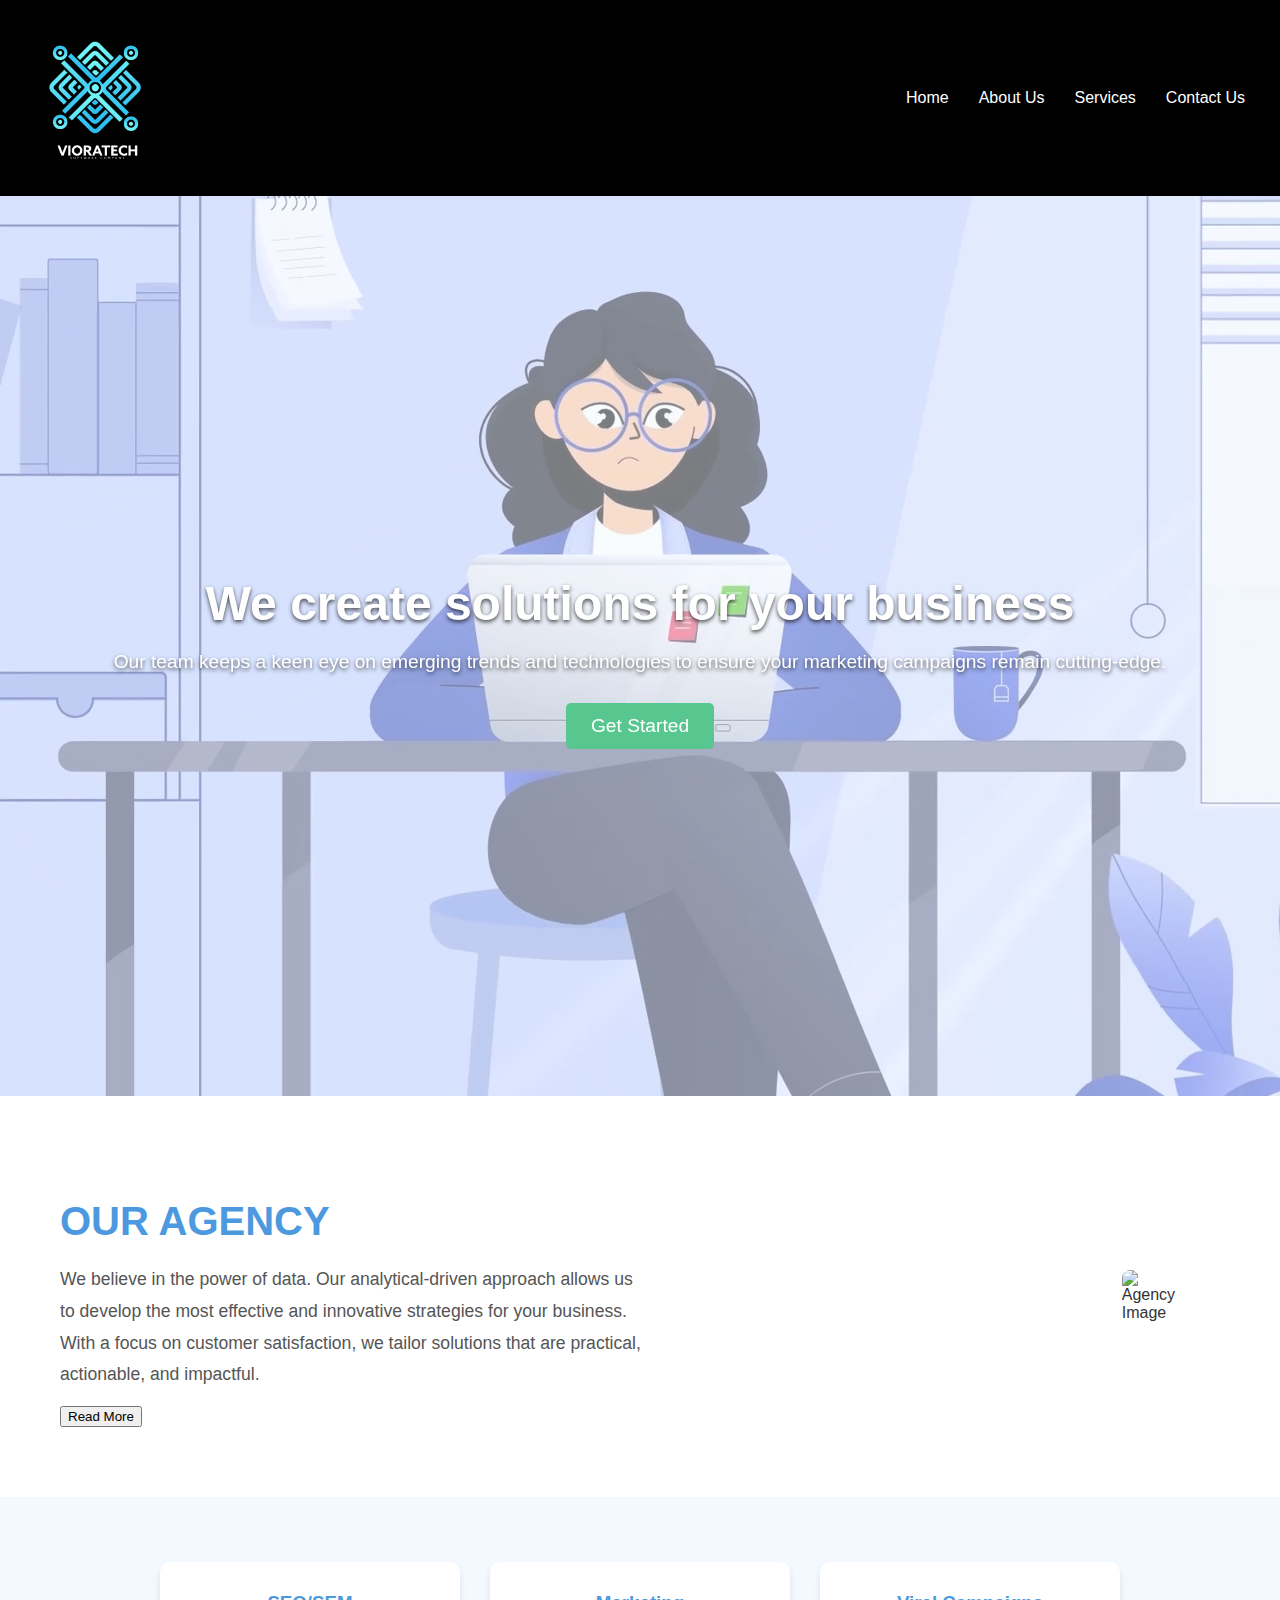
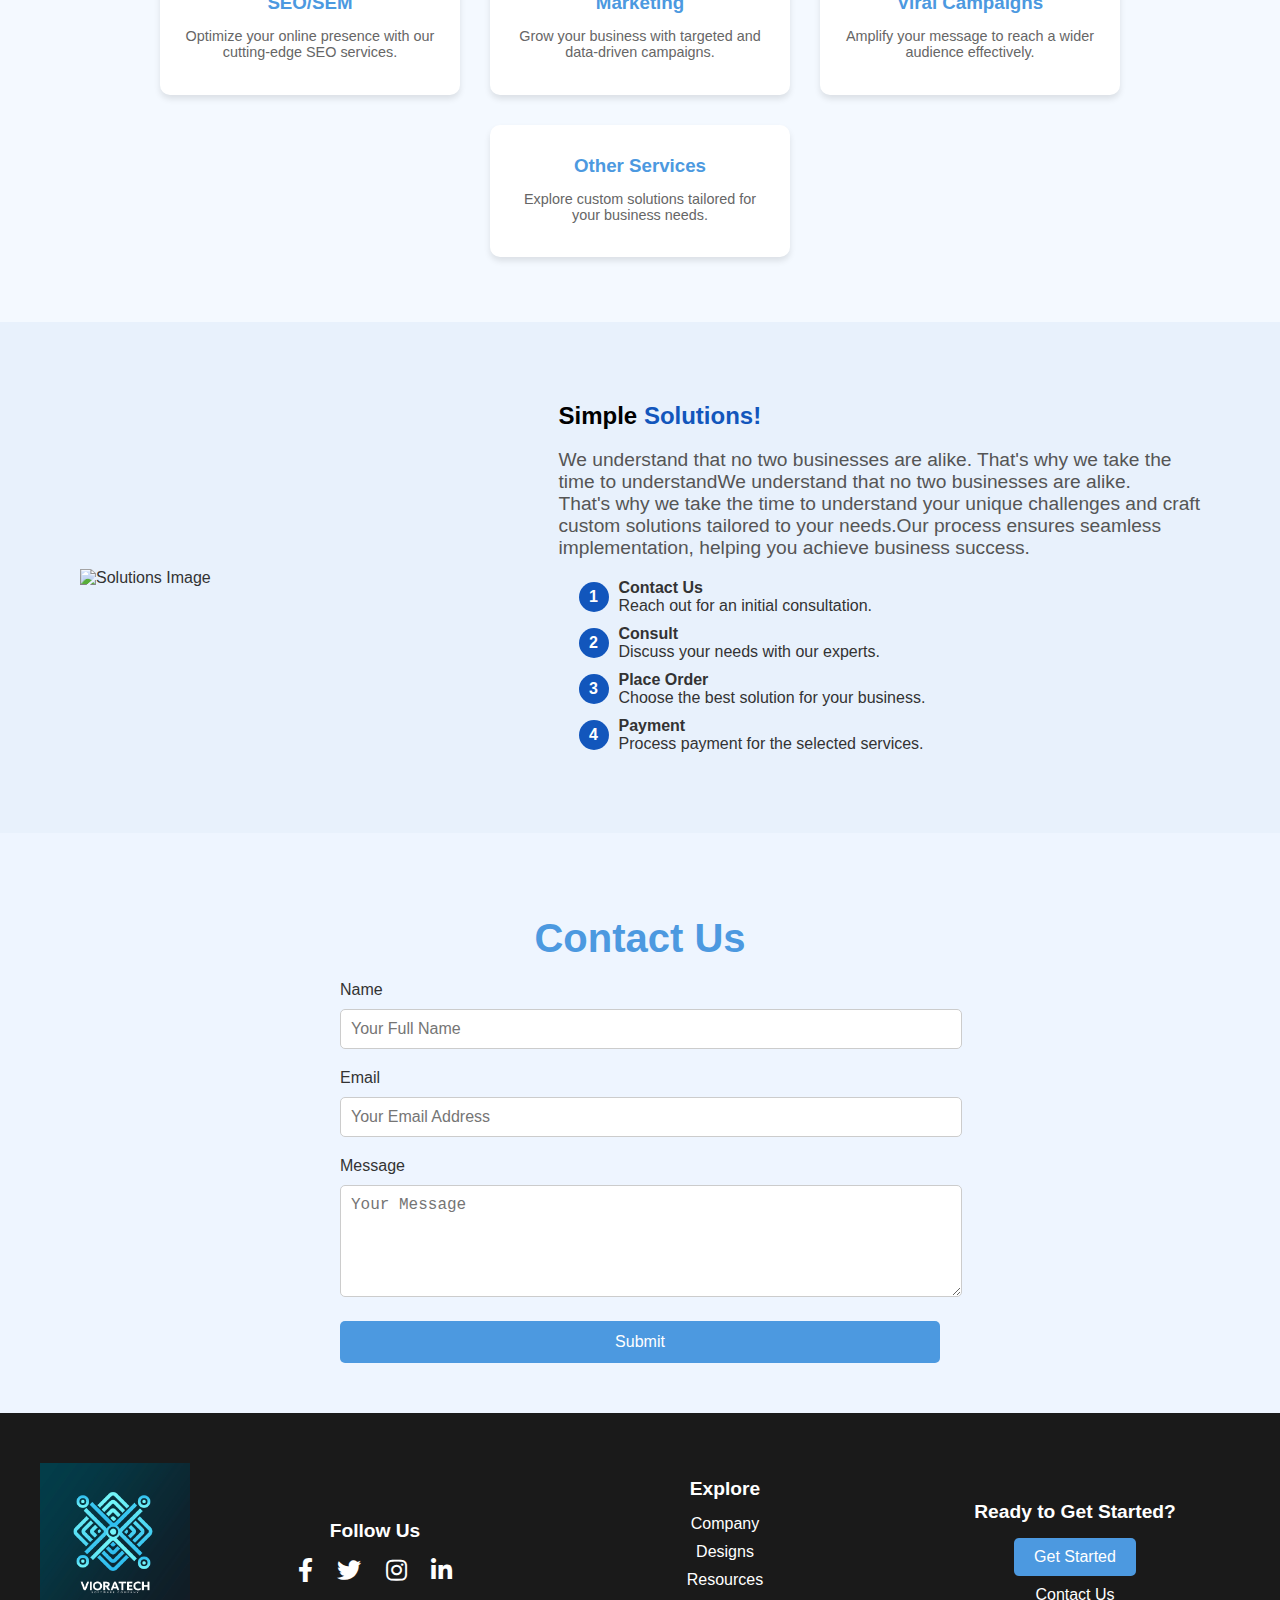
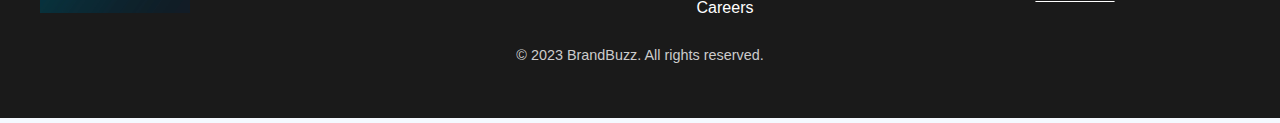
==== index.html @ e8889c30 "Initial commit: Added files" ====
<!DOCTYPE html>
<html lang="en">
<head>
    <meta charset="UTF-8">
    <meta name="viewport" content="width=device-width, initial-scale=1.0">
    <title>Business Solutions</title>
    <link href="styles.css" rel="stylesheet">
    <link href="https://fonts.googleapis.com/css2?family=Roboto:wght@400;500;700&display=swap" rel="stylesheet">
    <link rel="stylesheet" href="https://cdnjs.cloudflare.com/ajax/libs/font-awesome/6.4.2/css/all.min.css" integrity="sha512-z3gUgBZKDccyxOxkHU6UYcTaD2FssdqYX2rYBGEL/0ttT0E5hQllZ4xdtZc/wK2qK1RGR0/bvfElzH7//bsU06ZXnJ2bXoj/1t1+AMlXag1h9mpg9JqKj6yobRK1/OtrW30/Do/bp5G+x2q+z+qI/rgI/aSrZCfBcyY4trkw5n+9ANFp+t0y2/0gdzLfxq+alt+SDtU/eBQ==" crossorigin="anonymous" referrerpolicy="no-referrer" />
    <link rel="stylesheet" href="https://cdnjs.cloudflare.com/ajax/libs/font-awesome/5.15.4/css/all.min.css">
    <script src="https://www.gstatic.com/firebasejs/9.17.1/firebase-app.js"></script>
    <script src="https://www.gstatic.com/firebasejs/9.17.1/firebase-database.js"></script>
</head>
<body>
    <header>
        <div class="logo">
            <img src="VIORTECH.png" alt="VioraTech Logo" />
        </div>
        
        <nav>
            <ul>
                <li><a href="#">Home</a></li>
                <li><a href="#">About Us</a></li>
                <li><a href="#">Services</a></li>
                <li><a href="#">Contact Us</a></li>
            </ul>
        </nav>
    </header>

    <section class="hero">
        <video autoplay muted loop class="background-video">
            <source src="vedio.mp4" type="video/mp4">
            Your browser does not support the video tag.
        </video>
        <div class="overlay"></div>
        <div class="content">
            <h1>We create solutions for your business</h1>
            <p>
                Our team keeps a keen eye on emerging trends and technologies to
                ensure your marketing campaigns remain cutting-edge.
              </p>
            <button>Get Started</button>
        </div>
    </section>

    <section class="about-us">
        <div class="about-container">
            <div class="about-content">
                <h2>Our Agency</h2>
                <p class="subtext">
                    We believe in the power of data. Our analytical-driven approach allows us <br>to develop the most effective and innovative strategies for your business. <br>With a focus on customer satisfaction, we tailor solutions that are practical, <br>actionable, and impactful.
                  </p>
                  <button class="btn primary-btn">Read More</button>
                </div>
                <div class="agency-image">
                  <img src="agency-image.png" alt="Agency Image" />
                </div>
        </div>
    </section>

    <section class="services">
        <div class="card">
            <h3>SEO/SEM</h3>
            <p>Optimize your online presence with our cutting-edge SEO services.</p>
        </div>
        <div class="card">
            <h3>Marketing</h3>
            <p>Grow your business with targeted and data-driven campaigns.</p>
        </div>
        <div class="card">
            <h3>Viral Campaigns</h3>
            <p>Amplify your message to reach a wider audience effectively.</p>
        </div>
        <div class="card">
            <h3>Other Services</h3>
            <p>Explore custom solutions tailored for your business needs.</p>
        </div>
    </section>
    
  <!-- Solutions Section -->
  <section class="solutions">
    <div class="solutions-image">
      <img src="solutions-image.png" alt="Solutions Image" />
    </div>
    <div class="solutions-content">
      <h2>
        <span class="highlight" style="color: black">Simple</span>
        <span class="highlight" style="color: #1256bc">Solutions!</span>
      </h2>
      <p class="subtext">
        We understand that no two businesses are alike. That's why we take the<br>
        time to understandWe understand that no two businesses are alike. <br>That's why we take the
        time to understand your unique challenges and craft <br> custom solutions
        tailored to your needs.Our process ensures seamless<br> implementation,
        helping you achieve business success.
      </p>
      <ol>
        <li>
          <div>
            <strong>Contact Us</strong>
          <div>Reach out for an initial consultation.</div>
        </li>
        <li>
          <div>
            <strong>Consult</strong>
          <div>Discuss your needs with our experts.</div>
        </li>
        <li>
          <div>
            <strong>Place Order</strong>
          <div>Choose the best solution for your business.</div>
        </li>
        <li>
          <div>
            <strong>Payment</strong>
          <div>Process payment for the selected services.</div>
        </li>
      </ol>

      <!-- Updated buttons with existing classes -->
     
    </div>
  </section>

  
      
    <section class="contact-us">
        <h2>Contact Us</h2>
        <form action="#" method="POST">
            <label for="name">Name</label>
            <input type="text" id="name" name="name" placeholder="Your Full Name" required>
            
            <label for="email">Email</label>
            <input type="email" id="email" name="email" placeholder="Your Email Address" required>
            
            <label for="message">Message</label>
            <textarea id="message" name="message" rows="5" placeholder="Your Message" required></textarea>
            
            <button type="submit">Submit</button>
        </form>
    </section>

    <footer>
        <div class="footer-container">
            <!-- Logo Section -->
            <div class="footer-logo">
                <img src="VIORTECH_Logo.jpg" alt="BrandBuzz Logo">
            </div>
    
            <!-- Social Icons -->
            <div class="footer-social">
                <h4>Follow Us</h4>
                <a href="#" target="_blank"><i class="fab fa-facebook-f"></i></a>
                <a href="#" target="_blank"><i class="fab fa-twitter"></i></a>
                <a href="#" target="_blank"><i class="fab fa-instagram"></i></a>
                <a href="#" target="_blank"><i class="fab fa-linkedin-in"></i></a>
            </div>
    
            <!-- Navigation Links -->
            <div class="footer-nav">
                <h4>Explore</h4>
                <ul>
                    <li><a href="#">Company</a></li>
                    <li><a href="#">Designs</a></li>
                    <li><a href="#">Resources</a></li>
                    <li><a href="#">Careers</a></li>
                </ul>
            </div>
    
            <!-- Call-to-Action Section -->
            <div class="footer-cta">
                <h4>Ready to Get Started?</h4>
                <button class="cta-button">Get Started</button>
                <a href="#" class="cta-link">Contact Us</a>
            </div>
        </div>
    
        <p class="copyright">&copy; 2023 BrandBuzz. All rights reserved.</p>
    </footer>
    
</body>
</html>
---- styles.css ----
body {
            margin: 0;
            font-family: 'Roboto', sans-serif;
            background-color: #f4f9ff;
            color: #333;
        }

        header {
            background: black;
            padding: 20px;
            display: flex;
            justify-content: space-between;
            align-items: center;
            color: #fff;
            flex-wrap: wrap;
        }

        header .logo {
            font-size: 1.5rem;
            font-weight: 700;
        }

        
        header .logo img {
            width: 150px;  /* Resize the image to match logo size */
            height: auto;  /* Maintain aspect ratio */
        }

        header nav ul {
            list-style: none;
            margin: 0;
            padding: 0;
            display: flex;
            flex-wrap: wrap;
        }

        header nav ul li {
            margin: 0 15px;
        }

        header nav ul li a {
            color: #fff;
            text-decoration: none;
            font-weight: 500;
        }

        .hero {
            position: relative;
            overflow: hidden;
            min-height: 100vh;
            display: flex;
            align-items: center;
            justify-content: center;
            flex-direction: column;
            text-align: center;
            padding: 20px;
            box-sizing: border-box;
            color: #fff;
        }

        .hero::before {
            content: '';
            position: absolute;
            top: 0;
            left: 0;
            width: 200%;
            height: 200%;
            background: url('https://source.unsplash.com/random/1920x1080') no-repeat center;
            background-size: cover;
            animation: moveBackground 10s linear infinite;
            z-index: -1;
        }

        @keyframes moveBackground {
            0% {
                transform: scale(1) translateX(0);
            }
            50% {
                transform: scale(1.2) translateX(-20%);
            }
            100% {
                transform: scale(1) translateX(0);
            }
        }

        .hero h1 {
            font-size: 2.5rem;
            margin-bottom: 20px;
            word-wrap: break-word;
        }

        .hero p {
            font-size: 1.2rem;
            margin-bottom: 30px;
            word-wrap: break-word;
        }

        .hero button {
            background-color: #57c78f;
            color: white;
            border: none;
            padding: 10px 20px;
            font-size: 1rem;
            border-radius: 5px;
            cursor: pointer;
            transition: background-color 0.3s;
        }

        .hero button:hover {
            background-color: #4c99e0;
        }

        .services {
            display: flex;
            flex-wrap: wrap;
            justify-content: center;
            padding: 50px 20px;
            box-sizing: border-box;
        }

        .services .card {
            background: white;
            border-radius: 10px;
            box-shadow: 0 4px 6px rgba(0, 0, 0, 0.1);
            margin: 15px;
            padding: 20px;
            width: calc(100% - 40px);
            max-width: 300px;
            text-align: center;
            box-sizing: border-box;
        }

        .services .card h3 {
            margin: 10px 0;
            color: #4c99e0;
        }

        .services .card p {
            color: #666;
            font-size: 0.9rem;
            word-wrap: break-word;
        }

        footer {
            background-color: #4c99e0;
            color: white;
            text-align: center;
            padding: 20px;
        }

        footer a {
            color: #57c78f;
            text-decoration: none;
        }

        @media (max-width: 1024px) {
            .hero h1 {
                font-size: 2rem;
            }

            .hero p {
                font-size: 1rem;
            }

            .hero button {
                font-size: 0.9rem;
                padding: 8px 16px;
            }

            header nav ul {
                justify-content: center;
            }
        }

        @media (max-width: 768px) {
            header {
                flex-direction: column;
                align-items: center;
            }

            header nav ul {
                flex-direction: column;
                align-items: center;
                margin-top: 10px;
            }

            header nav ul li {
                margin: 5px 0;
            }

            .services .card {
                width: 90%;
            }
        }

        @media (max-width: 480px) {
            .hero h1 {
                font-size: 1.8rem;
            }

            .hero p {
                font-size: 0.9rem;
            }

            .services {
                flex-direction: column;
                align-items: center;
            }
        }
        .hero {
        position: relative;
        min-height: 100vh;
        display: flex;
        align-items: center;
        justify-content: center;
        text-align: center;
        overflow: hidden;
        box-sizing: border-box;
    }

    .background-video {
        position: absolute;
        top: 0;
        left: 0;
        width: 100%;
        height: 100%;
        object-fit: cover;
        z-index: 1;
        pointer-events: none;
        opacity: 0.5; /* Controls transparency of the video */
    }

    .overlay {
        position: absolute;
        top: 0;
        left: 0;
        width: 100%;
        height: 100%;
         /* Adds a transparent dark overlay */
        z-index: 2;
    }

    .hero .content {
        position: relative;
        z-index: 3;
        color: #fff;
    }

    .hero h1 {
        font-size: 3rem;
        margin-bottom: 20px;
        text-shadow: 0px 2px 4px rgba(0, 0, 0, 0.7); /* Enhances text readability */
    }

    .hero p {
        font-size: 1.2rem;
        margin-bottom: 30px;
        text-shadow: 0px 2px 4px rgba(0, 0, 0, 0.7);
    }

    .hero button {
        background-color: #57c78f;
        color: white;
        border: none;
        padding: 12px 25px;
        font-size: 1.2rem;
        border-radius: 5px;
        cursor: pointer;
        transition: background-color 0.3s;
    }

    .hero button:hover {
        background-color: #4c99e0;
    }

    @media (max-width: 768px) {
        .hero h1 {
            font-size: 2rem;
        }

        .hero p {
            font-size: 1rem;
        }

        .hero button {
            font-size: 1rem;
            padding: 10px 20px;
        }
    }

    @media (max-width: 480px) {
        .hero h1 {
            font-size: 1.8rem;
        }

        .hero p {
            font-size: 0.9rem;
        }
    }

    /* footer section css */
    body {
            font-family: sans-serif;
            margin: 0;
            padding: 0;
        }

        /* Footer Styling */
footer {
    background-color: #1a1a1a;
    color: #ffffff;
    padding: 40px 20px;
    text-align: center;
    font-family: Arial, sans-serif;
}

.footer-container {
    display: flex;
    flex-wrap: wrap;
    justify-content: space-between;
    align-items: center;
    max-width: 1200px;
    margin: 0 auto;
    gap: 20px;
}

.footer-logo img {
    max-width: 150px;
}

.footer-social, .footer-nav, .footer-cta {
    flex: 1 1 200px;
    text-align: center;
}

.footer-social h4, .footer-nav h4, .footer-cta h4 {
    font-size: 1.2rem;
    color: #ffffff;
    margin-bottom: 15px;
}

.footer-social a {
    color: #ffffff;
    font-size: 1.5rem;
    margin: 0 10px;
    text-decoration: none;
    transition: color 0.3s ease;
}

.footer-social a:hover {
    color: #4c99e0; /* Blue hover effect */
}

.footer-nav ul {
    list-style-type: none;
    padding: 0;
    margin: 0;
}

.footer-nav ul li {
    margin-bottom: 10px;
}

.footer-nav ul li a {
    color: #ffffff;
    text-decoration: none;
    font-size: 1rem;
    transition: color 0.3s ease;
}

.footer-nav ul li a:hover {
    color: #4c99e0; /* Blue hover effect */
}

.footer-cta h4 {
    font-size: 1.2rem;
    margin-bottom: 15px;
}

.cta-button {
    padding: 10px 20px;
    font-size: 1rem;
    color: #ffffff;
    background-color: #4c99e0;
    border: none;
    border-radius: 5px;
    cursor: pointer;
    transition: background-color 0.3s ease;
}

.cta-button:hover {
    background-color: #367dc9; /* Darker blue hover */
}

.cta-link {
    display: block;
    margin-top: 10px;
    color: #ffffff;
    text-decoration: underline;
    font-size: 1rem;
}

.cta-link:hover {
    color: #4c99e0;
}

/* Copyright */
footer .copyright {
    margin-top: 20px;
    font-size: 0.9rem;
    color: #cccccc;
}

/* Responsive Design */
@media (max-width: 768px) {
    .footer-container {
        flex-direction: column;
        text-align: center;
    }
}

        .contact-us {
            padding: 50px 20px;
            text-align: center;
            background: #eef5ff;
        }

        .contact-us h2 {
            font-size: 2.5rem;
            margin-bottom: 20px;
            color: #4c99e0;
        }

        .contact-us form {
            max-width: 600px;
            margin: 0 auto;
            text-align: left;
        }

        .contact-us label {
            font-weight: 500;
            color: #333;
        }

        .contact-us input, .contact-us textarea {
            width: 100%;
            padding: 10px;
            margin: 10px 0 20px;
            border: 1px solid #ccc;
            border-radius: 5px;
            font-size: 1rem;
        }

        .contact-us button {
            background-color: #4c99e0;
            color: white;
            border: none;
            padding: 12px 25px;
            font-size: 1rem;
            border-radius: 5px;
            cursor: pointer;
            transition: background-color 0.3s;
            width: 100%;
        }

        .contact-us button:hover {
            background-color: #57c78f;
        }


        /* about us */
        .about-us {
    padding: 50px 20px;
    background-color: #ffffff;
}

.about-container {
    display: flex;
    flex-wrap: wrap;
    align-items: center;
    justify-content: center;
    max-width: 1200px;
    margin: 0 auto;
}

.about-content {
    flex: 1 1 500px;
    padding: 20px;
    text-align: left;
}

.about-content h2 {
    font-size: 2.5rem;
    color: #4c99e0; /* Blue color */
    margin-bottom: 20px;
    text-transform: uppercase;
    font-weight: bold;
}

.about-content p {
    font-size: 1.1rem;
    color: #555;
    line-height: 1.8;
    margin-bottom: 15px;
}

.about-image {
    flex: 1 1 500px;
    padding: 20px;
    text-align: center;
}

.about-image img {
    max-width: 100%;
    border-radius: 10px;
    box-shadow: 0 4px 6px rgba(0, 0, 0, 0.1);
}



/* Agency Section */
.agency {
  padding: 60px 80px;
  background-color: #fff;
  display: flex;
  justify-content: space-between;
  align-items: center;
  gap: 20px;
  box-shadow: inset 0 -1px 0 #ddd;
}

.agency-content h2 {
  margin-bottom: 15px;
}

.agency-image img {
  width: 50%;
  height: auto;
  display: block;
  object-fit: cover;
  border-radius: 8px;
}



/* Solutions Section */
.solutions {
  padding: 60px 80px;
  background-color: #e8f1fc;
  display: flex;
  justify-content: space-between;
  align-items: center;
  gap: 20px;
}

.solutions-content h2 {
  margin-bottom: 15px;
  font-weight: bold;
}

.solutions-content ol {
  padding-left: 20px;
  margin-bottom: 20px;
  color: #333;
}

.solutions-content ol li {
  list-style-type: none;
  display: flex;
  align-items: center;
  margin-bottom: 10px;
}

.solutions-content ol li::before {
  content: counter(list-item);
  counter-increment: list-item;
  background-color: #1256bc;
  color: white;
  font-weight: bold;
  width: 30px;
  height: 30px;
  border-radius: 50%;
  display: flex;
  justify-content: center;
  align-items: center;
  margin-right: 10px;
}

.solutions-content p {
  font-size: 1.2rem;
  color: #555;
}
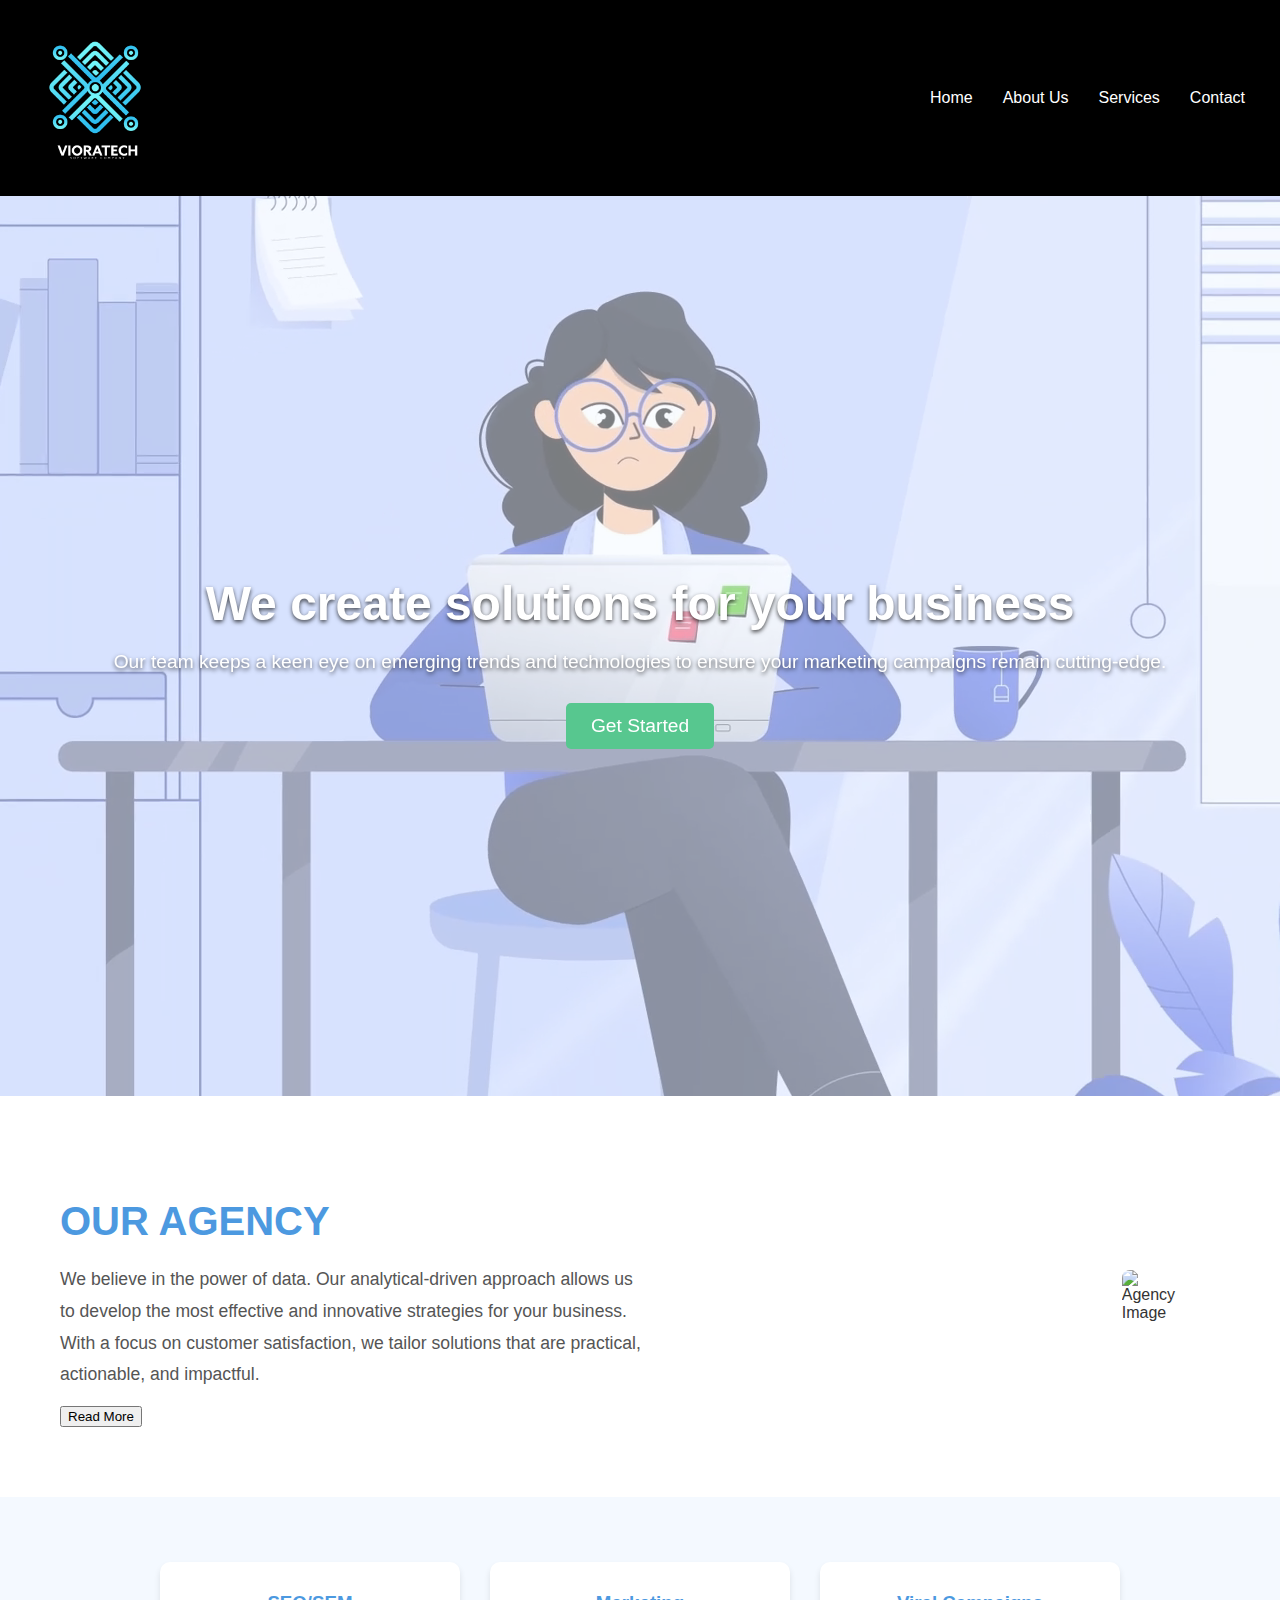
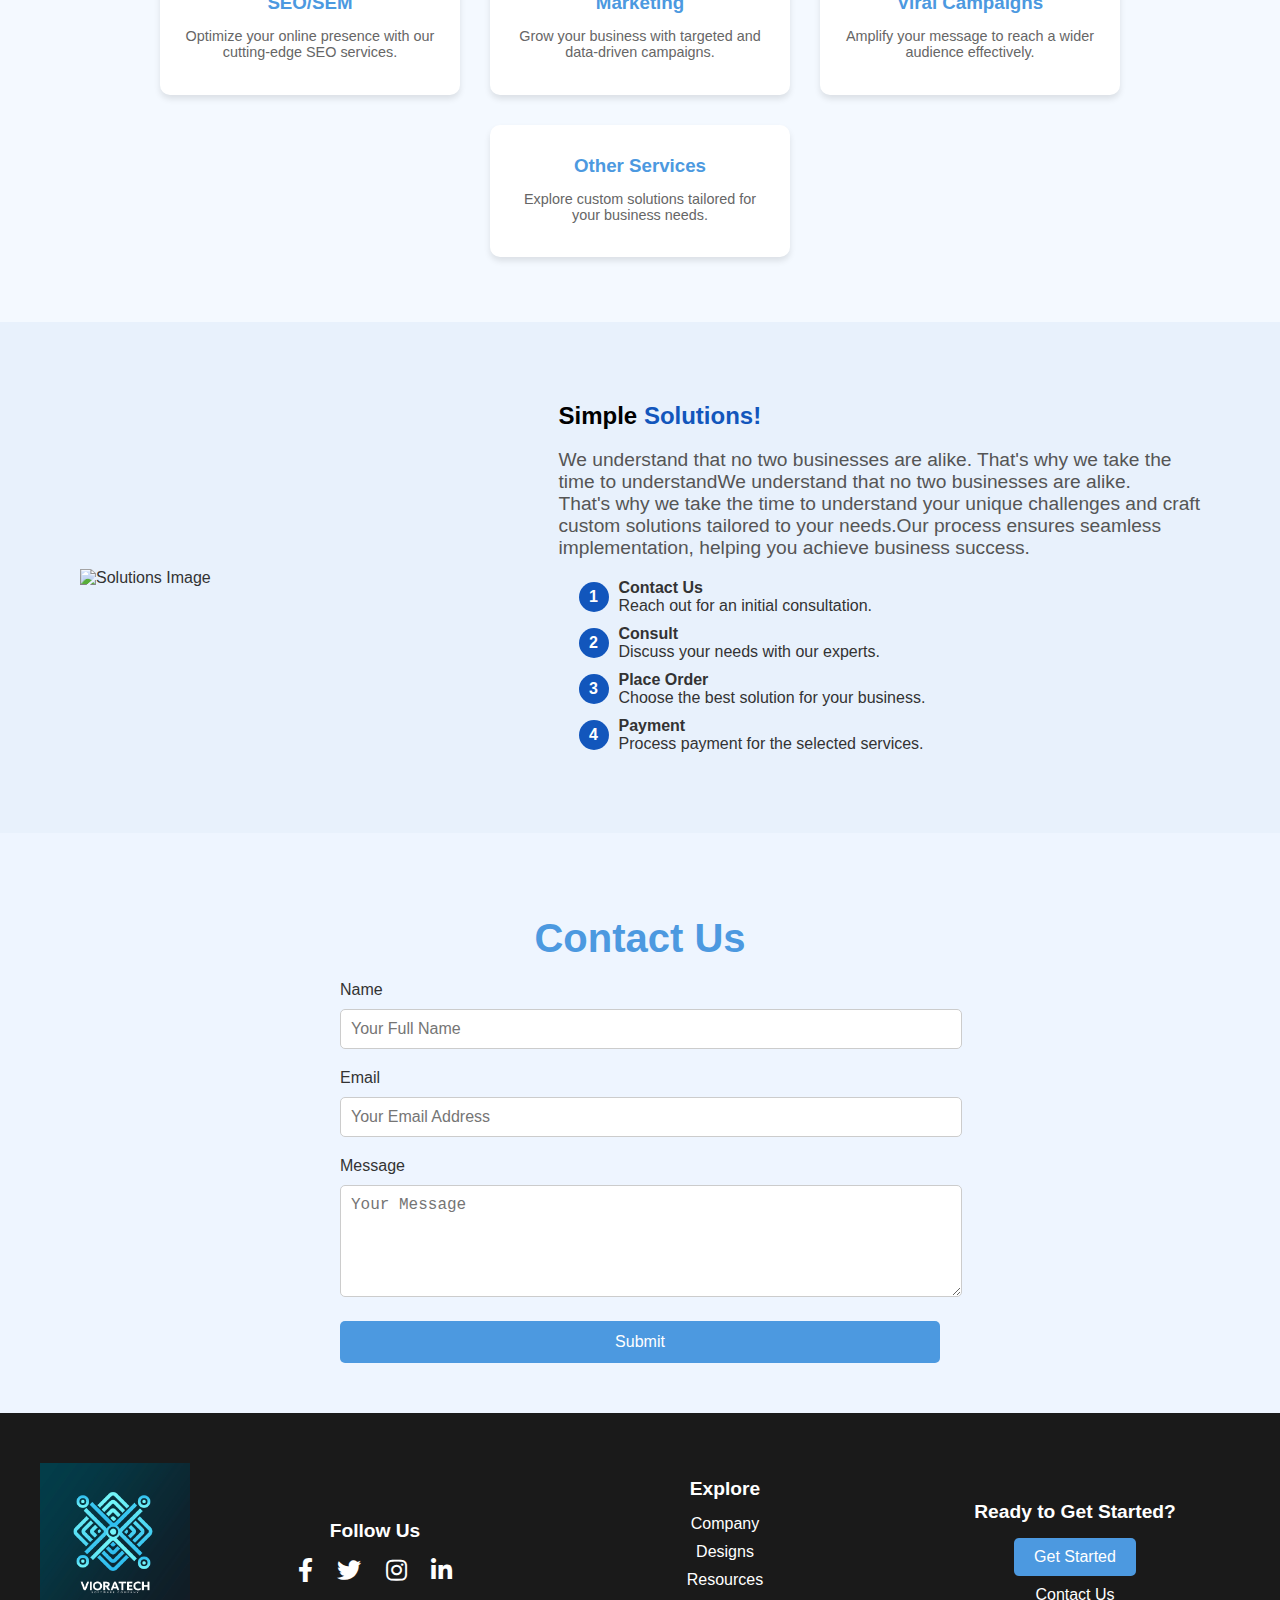
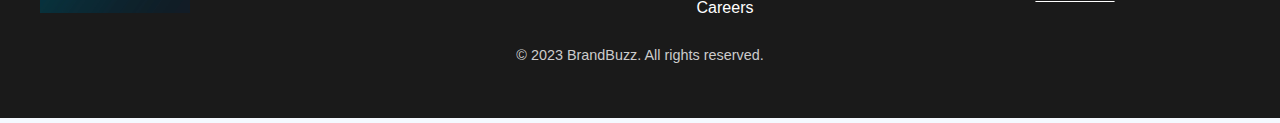
==== commit 116acd76: "first commit" ====
--- a/index.html
+++ b/index.html
@@ -22,7 +22,7 @@
                 <li><a href="#">Home</a></li>
                 <li><a href="#">About Us</a></li>
                 <li><a href="#">Services</a></li>
-                <li><a href="#">Contact Us</a></li>
+                <li><a href="#">Contact</a></li>
             </ul>
         </nav>
     </header>
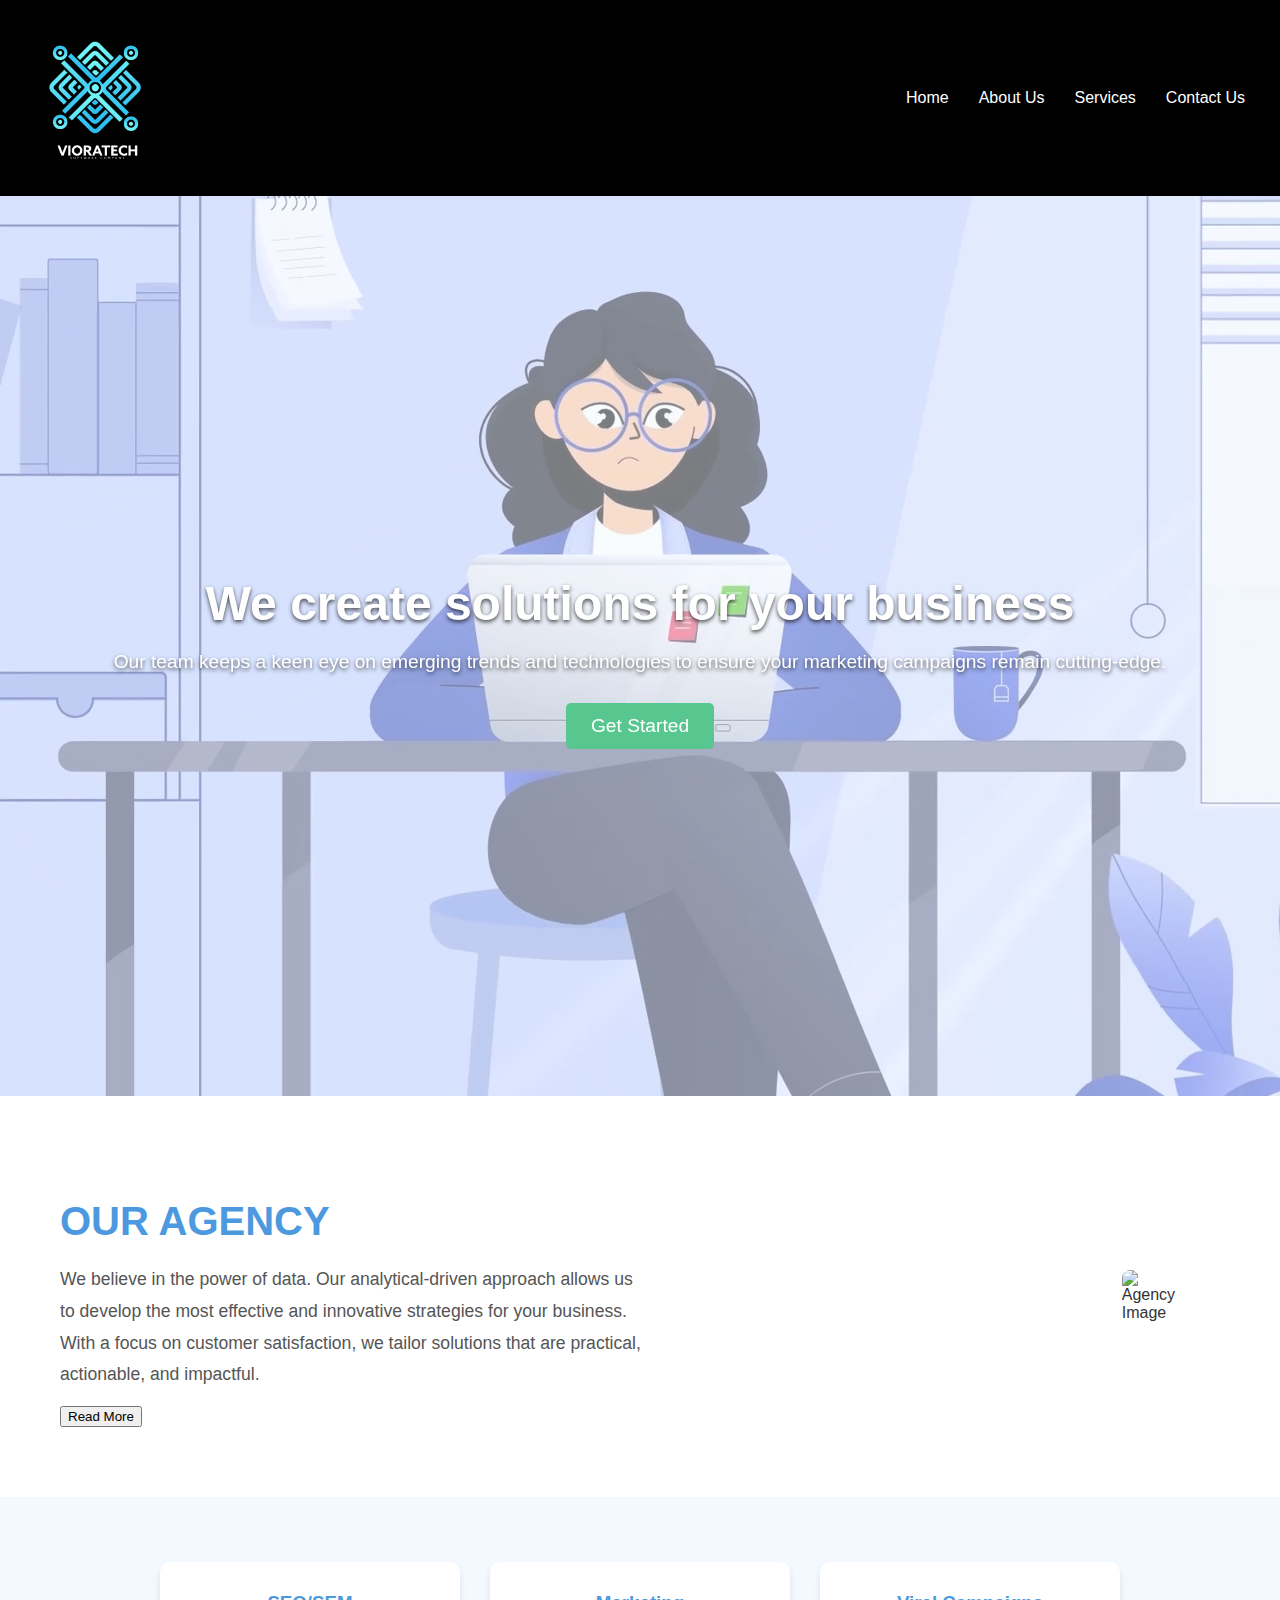
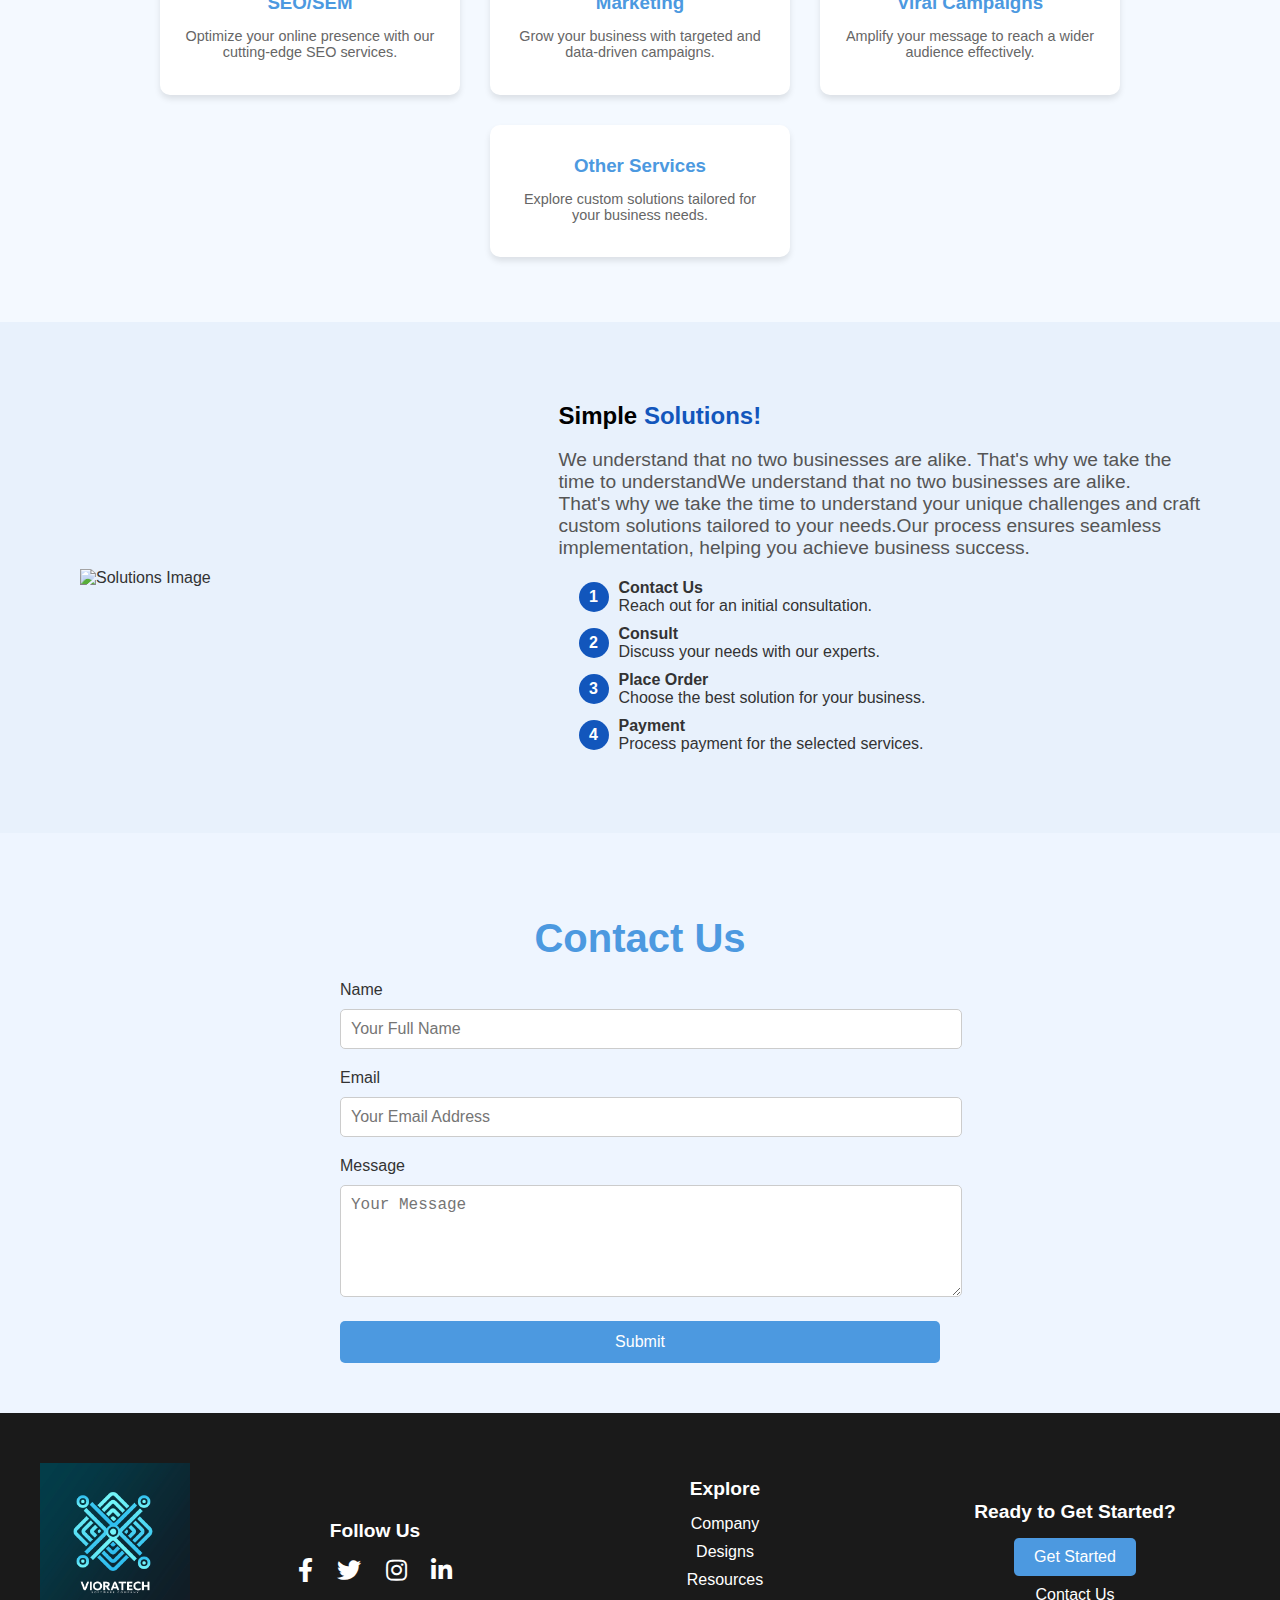
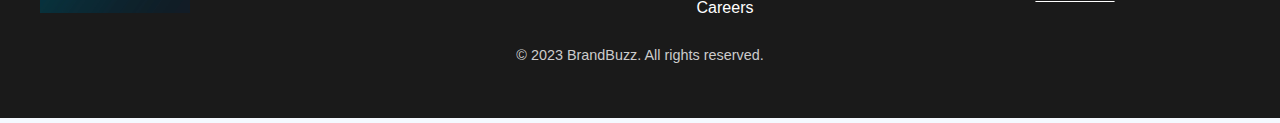
==== commit 319cb3b7: "commited" ====
--- a/index.html
+++ b/index.html
@@ -22,7 +22,7 @@
                 <li><a href="#">Home</a></li>
                 <li><a href="#">About Us</a></li>
                 <li><a href="#">Services</a></li>
-                <li><a href="#">Contact</a></li>
+                <li><a href="#">Contact Us</a></li>
             </ul>
         </nav>
     </header>
